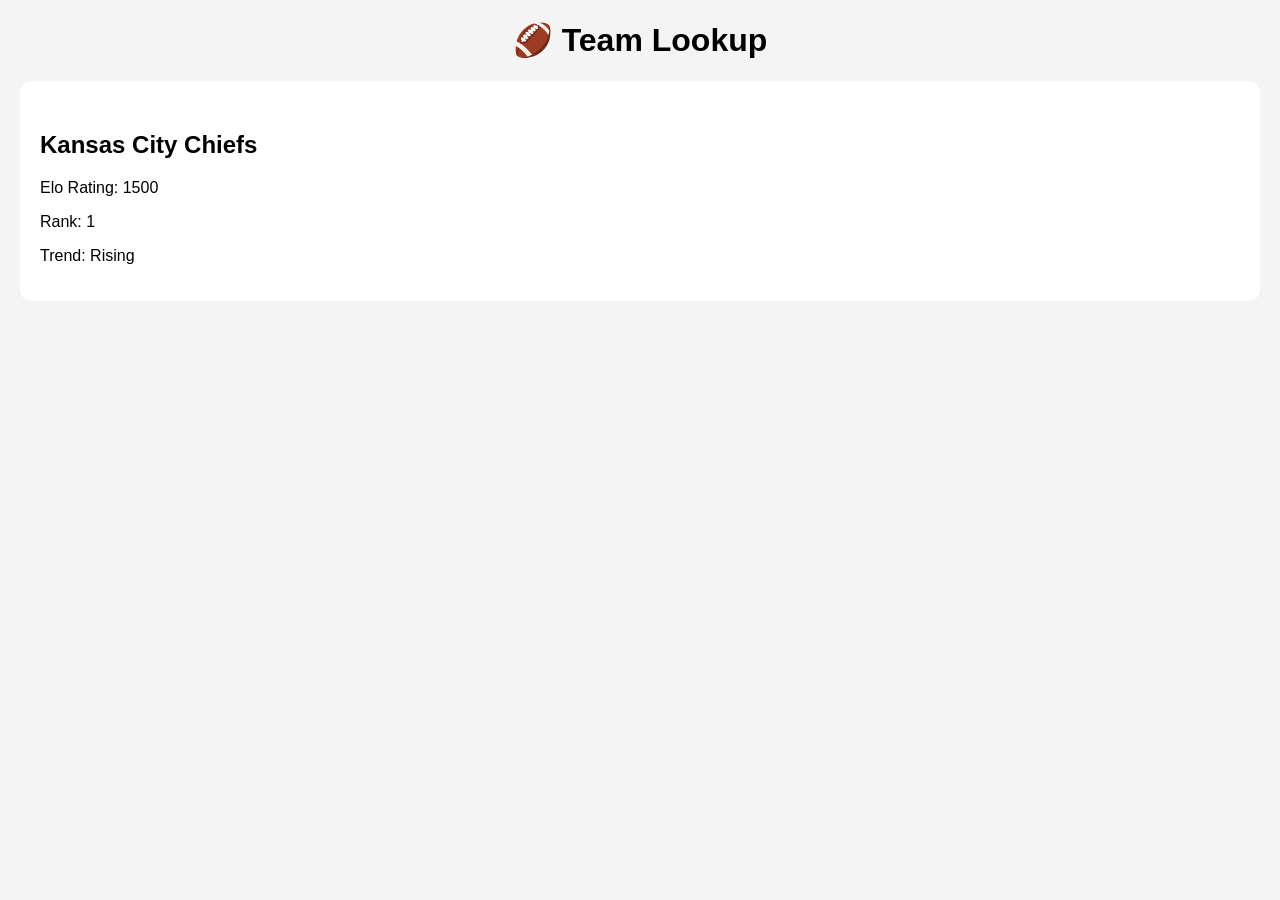
==== website/team.html @ 39f42893 "Create team.html" ====
<!DOCTYPE html>
<html>

<head>
    <title>Project Gridiron Team Lookup</title>
    <link rel="stylesheet" href="style.css">
</head>

<body>

<h1>🏈 Team Lookup</h1>

<div class="card">

<h2>Kansas City Chiefs</h2>

<p>Elo Rating: 1500</p>

<p>Rank: 1</p>

<p>Trend: Rising</p>

</div>

</body>

</html>
---- website/style.css ----
body {
    font-family: Arial, sans-serif;
    margin: 20px;
    background: #f4f4f4;
}

h1 {
    text-align: center;
}

h2 {
    margin-top: 30px;
}

.card {
    background: white;
    padding: 20px;
    margin: 15px 0;
    border-radius: 12px;
}
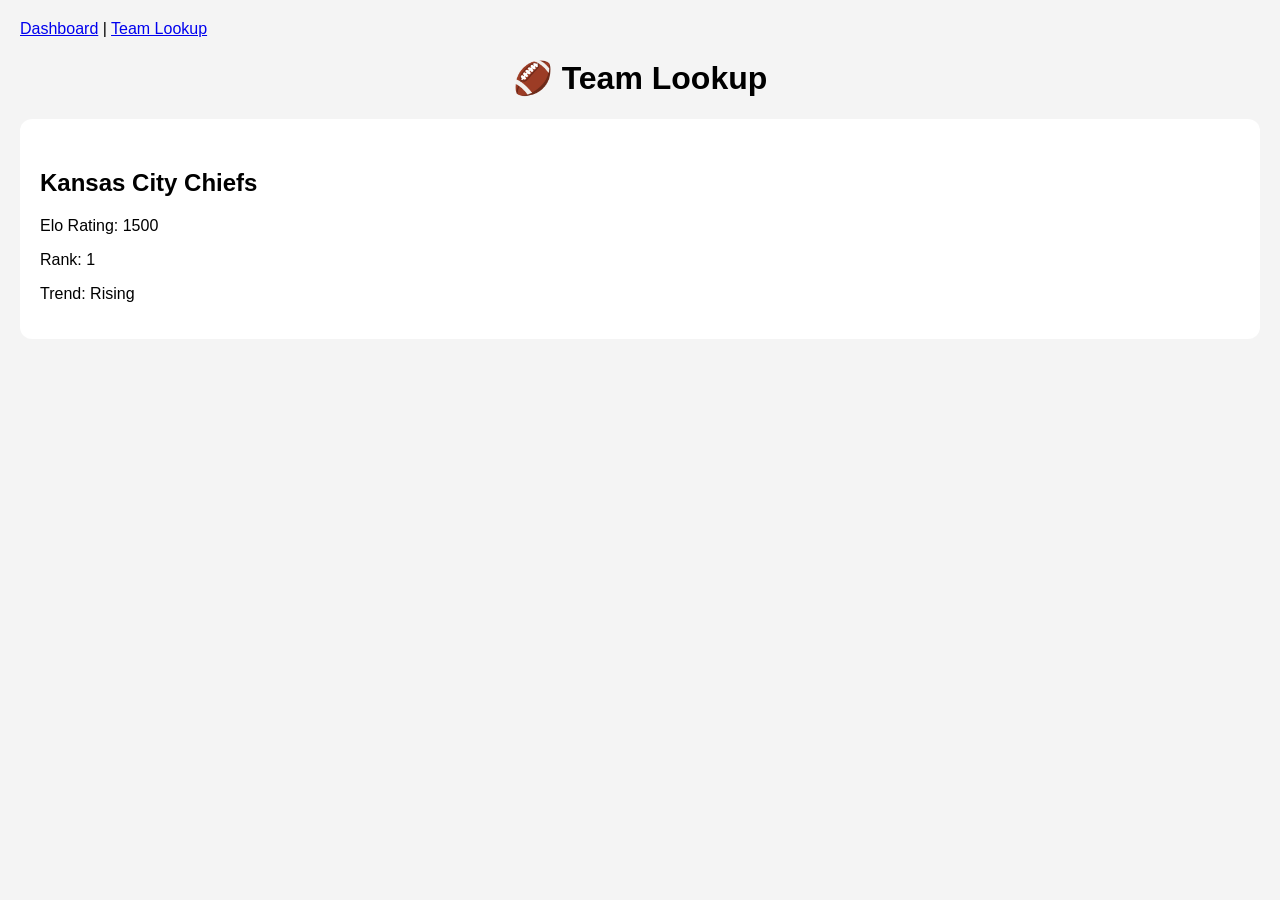
==== commit b13455e5: "Update team.html" ====
--- a/website/team.html
+++ b/website/team.html
@@ -7,6 +7,11 @@
 </head>
 
 <body>
+<nav>
+    <a href="index.html">Dashboard</a>
+    |
+    <a href="team.html">Team Lookup</a>
+</nav>
 
 <h1>🏈 Team Lookup</h1>
 
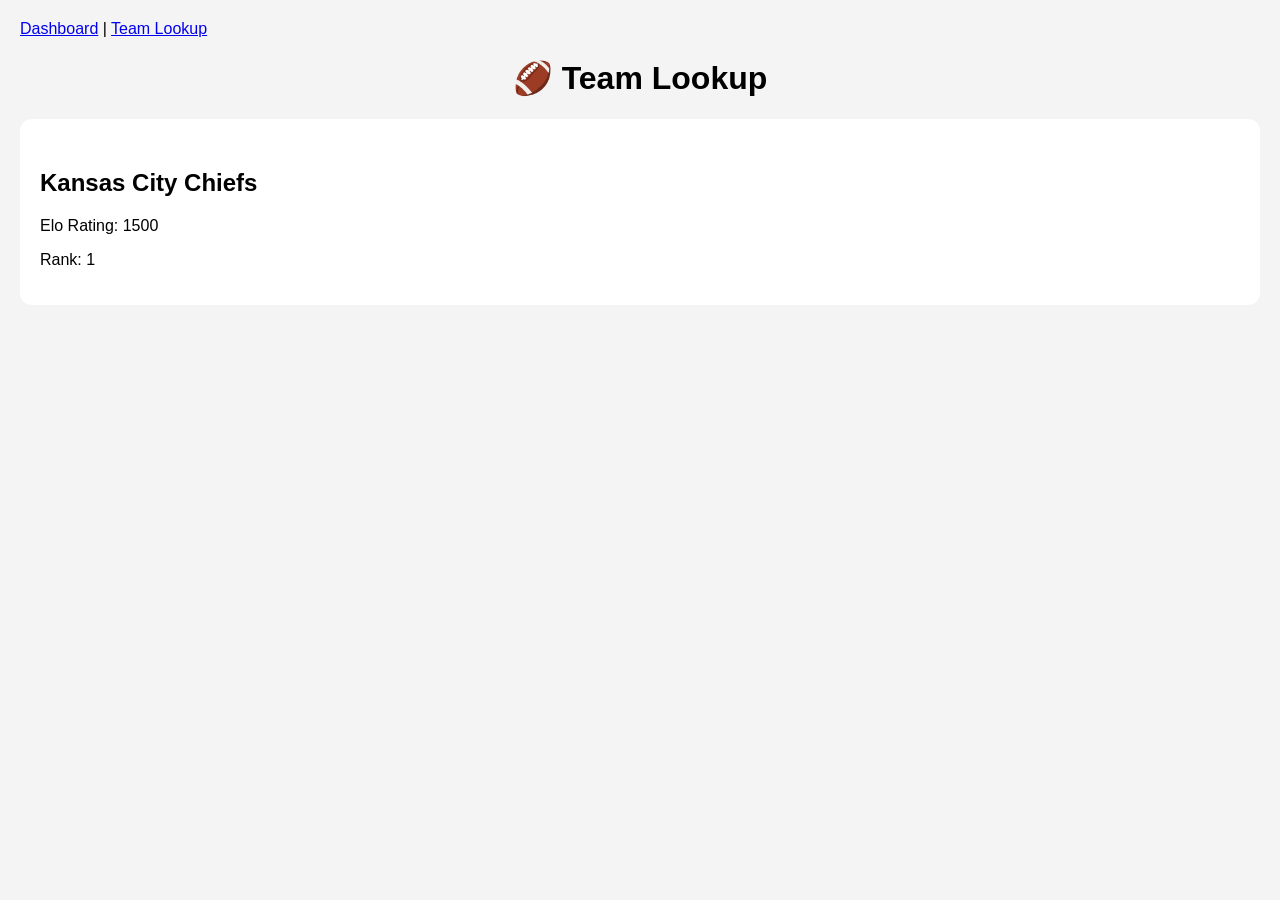
==== commit e19ff424: "Update team.html" ====
--- a/website/team.html
+++ b/website/team.html
@@ -17,13 +17,24 @@
 
 <div class="card">
 
-<h2>Kansas City Chiefs</h2>
+<div id="team-info"></div>
 
-<p>Elo Rating: 1500</p>
+<script src="teams.js"></script>
+<script>
 
-<p>Rank: 1</p>
+let team = teams[0];
 
-<p>Trend: Rising</p>
+document.getElementById("team-info").innerHTML = `
+
+<h2>${team.name}</h2>
+
+<p>Elo Rating: ${team.rating}</p>
+
+<p>Rank: ${team.rank}</p>
+
+`;
+
+</script>
 
 </div>
 
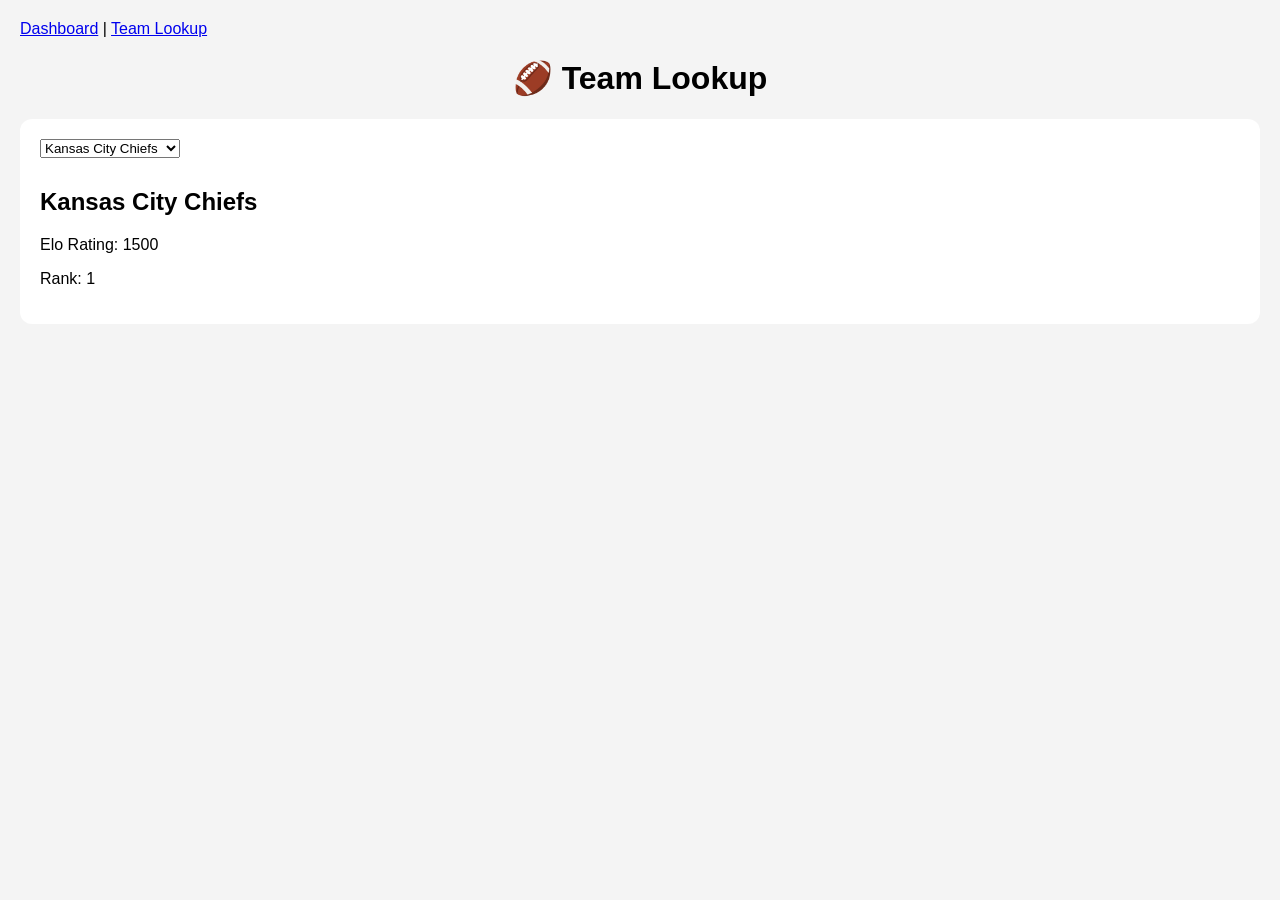
==== commit 4d6e5728: "Update team.html" ====
--- a/website/team.html
+++ b/website/team.html
@@ -16,6 +16,60 @@
 <h1>🏈 Team Lookup</h1>
 
 <div class="card">
+
+<select id="team-select"></select>
+
+<div id="team-info"></div>
+
+<script src="teams.js"></script>
+
+<script>
+
+const selector = document.getElementById("team-select");
+const info = document.getElementById("team-info");
+
+
+teams.forEach((team, index) => {
+
+    selector.innerHTML += `
+    <option value="${index}">
+        ${team.name}
+    </option>
+    `;
+
+});
+
+
+function showTeam(index){
+
+    let team = teams[index];
+
+    info.innerHTML = `
+
+    <h2>${team.name}</h2>
+
+    <p>Elo Rating: ${team.rating}</p>
+
+    <p>Rank: ${team.rank}</p>
+
+    `;
+
+}
+
+
+selector.addEventListener(
+    "change",
+    function(){
+        showTeam(this.value);
+    }
+);
+
+
+showTeam(0);
+
+</script>
+
+</div>
 
 <div id="team-info"></div>
 
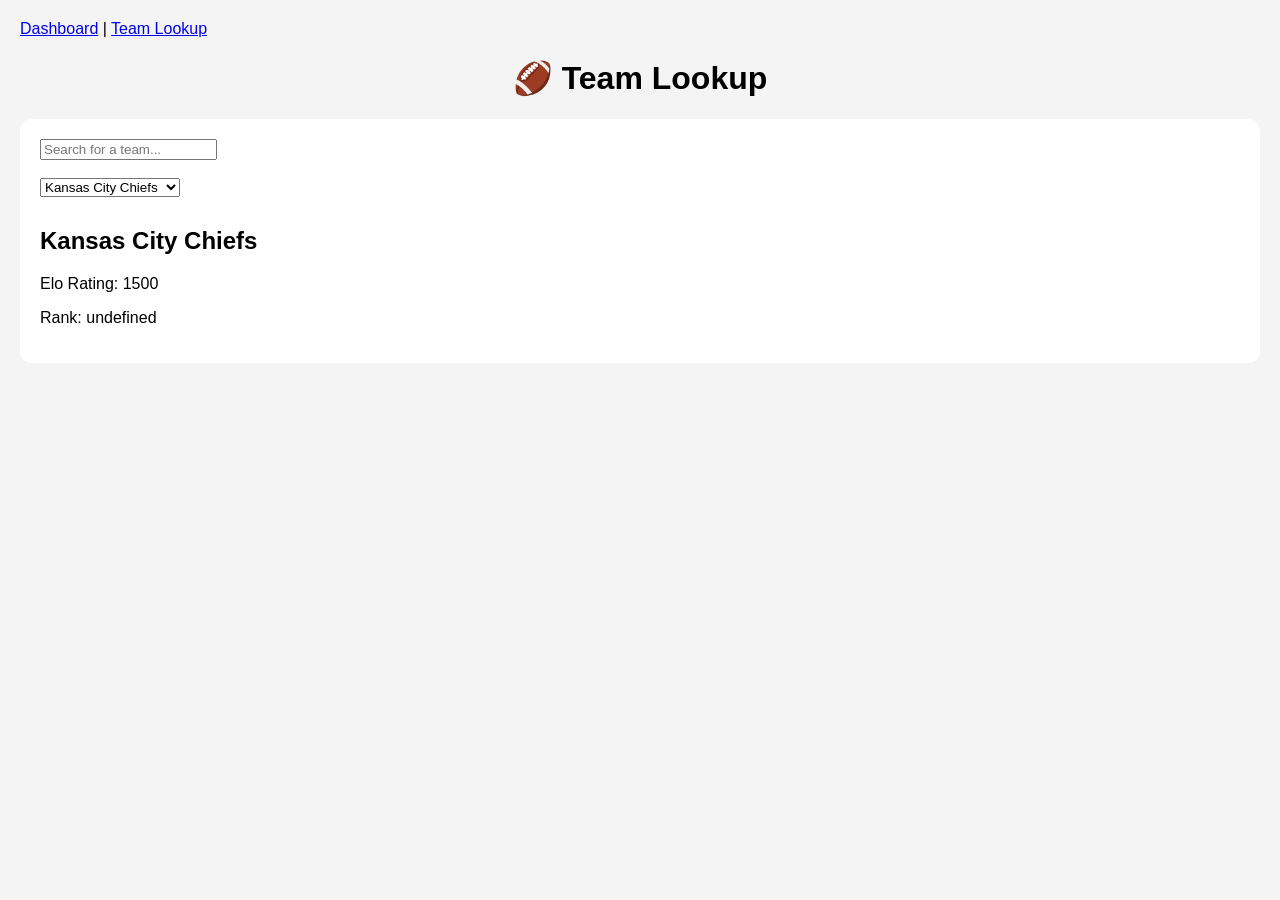
==== commit 94f137a0: "Update team.html" ====
--- a/website/team.html
+++ b/website/team.html
@@ -16,7 +16,13 @@
 <h1>🏈 Team Lookup</h1>
 
 <div class="card">
+<input
+    type="text"
+    id="team-search"
+    placeholder="Search for a team..."
+>
 
+<br><br>
 <select id="team-select"></select>
 
 <div id="team-info"></div>
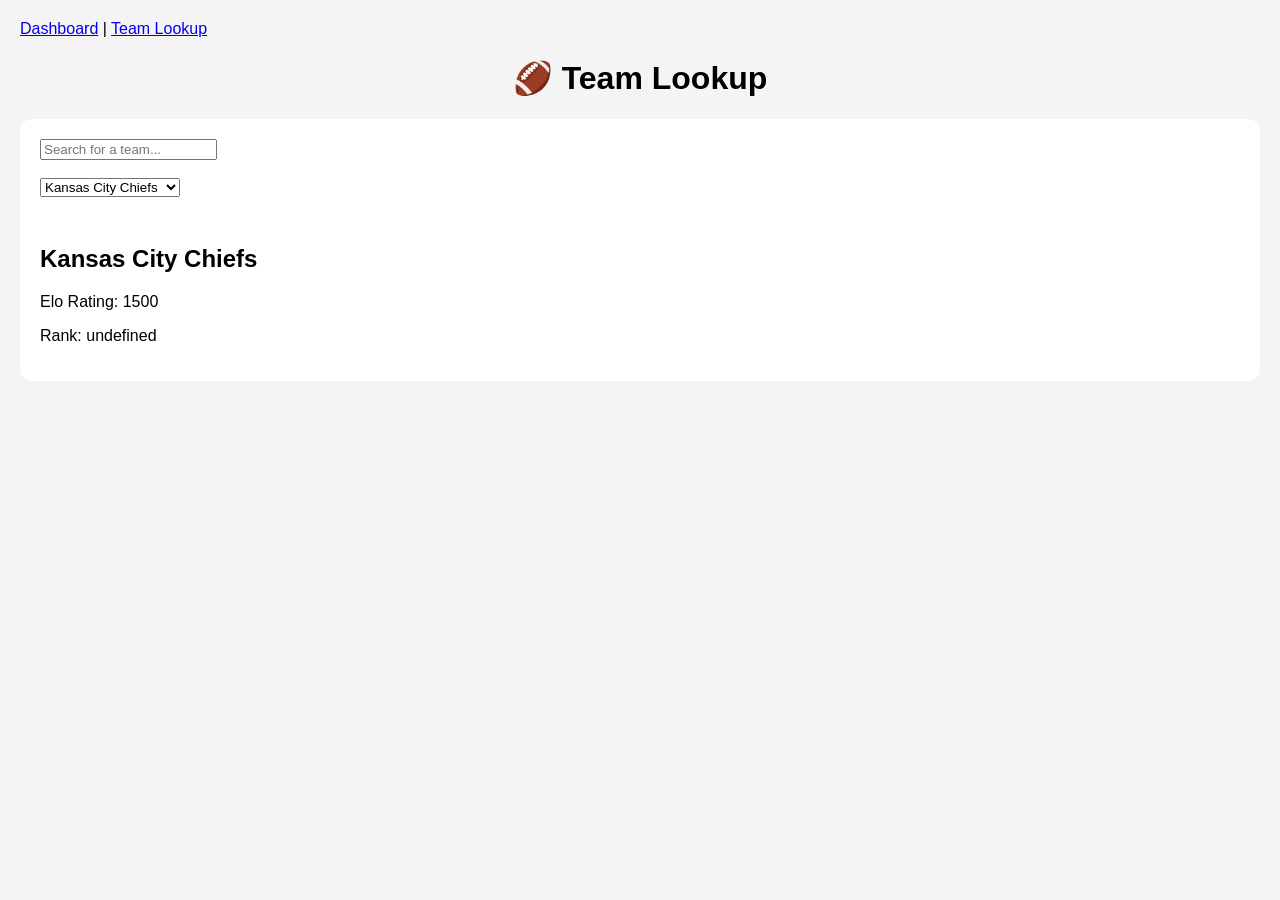
==== commit 7a7307d0: "Update team.html" ====
--- a/website/team.html
+++ b/website/team.html
@@ -7,6 +7,7 @@
 </head>
 
 <body>
+
 <nav>
     <a href="index.html">Dashboard</a>
     |
@@ -16,16 +17,22 @@
 <h1>🏈 Team Lookup</h1>
 
 <div class="card">
-<input
-    type="text"
-    id="team-search"
-    placeholder="Search for a team..."
->
 
-<br><br>
-<select id="team-select"></select>
+    <input
+        type="text"
+        id="team-search"
+        placeholder="Search for a team..."
+    >
 
-<div id="team-info"></div>
+    <br><br>
+
+    <select id="team-select"></select>
+
+    <br><br>
+
+    <div id="team-info"></div>
+
+</div>
 
 <script src="teams.js"></script>
 
@@ -33,71 +40,69 @@
 
 const selector = document.getElementById("team-select");
 const info = document.getElementById("team-info");
+const search = document.getElementById("team-search");
 
 
-teams.forEach((team, index) => {
+function populateSelector(filter = "") {
 
-    selector.innerHTML += `
-    <option value="${index}">
-        ${team.name}
-    </option>
+    selector.innerHTML = "";
+
+    teams.forEach((team, index) => {
+
+        if (team.name.toLowerCase().includes(filter.toLowerCase())) {
+
+            selector.innerHTML += `
+                <option value="${index}">
+                    ${team.name}
+                </option>
+            `;
+
+        }
+
+    });
+
+}
+
+
+function showTeam(index) {
+
+    const team = teams[index];
+
+    if (!team) return;
+
+    info.innerHTML = `
+        <h2>${team.name}</h2>
+
+        <p>Elo Rating: ${team.rating}</p>
+
+        <p>Rank: ${team.rank}</p>
     `;
+}
+
+
+selector.addEventListener("change", function () {
+    showTeam(this.value);
+});
+
+
+search.addEventListener("input", function () {
+
+    populateSelector(this.value);
+
+    if (selector.options.length > 0) {
+        showTeam(selector.value);
+    } else {
+        info.innerHTML = "<p>No teams found.</p>";
+    }
 
 });
 
 
-function showTeam(index){
-
-    let team = teams[index];
-
-    info.innerHTML = `
-
-    <h2>${team.name}</h2>
-
-    <p>Elo Rating: ${team.rating}</p>
-
-    <p>Rank: ${team.rank}</p>
-
-    `;
-
-}
-
-
-selector.addEventListener(
-    "change",
-    function(){
-        showTeam(this.value);
-    }
-);
-
-
+populateSelector();
 showTeam(0);
 
 </script>
 
-</div>
-
-<div id="team-info"></div>
-
-<script src="teams.js"></script>
-<script>
-
-let team = teams[0];
-
-document.getElementById("team-info").innerHTML = `
-
-<h2>${team.name}</h2>
-
-<p>Elo Rating: ${team.rating}</p>
-
-<p>Rank: ${team.rank}</p>
-
-`;
-
-</script>
-
-</div>
-
 </body>
 
 </html>
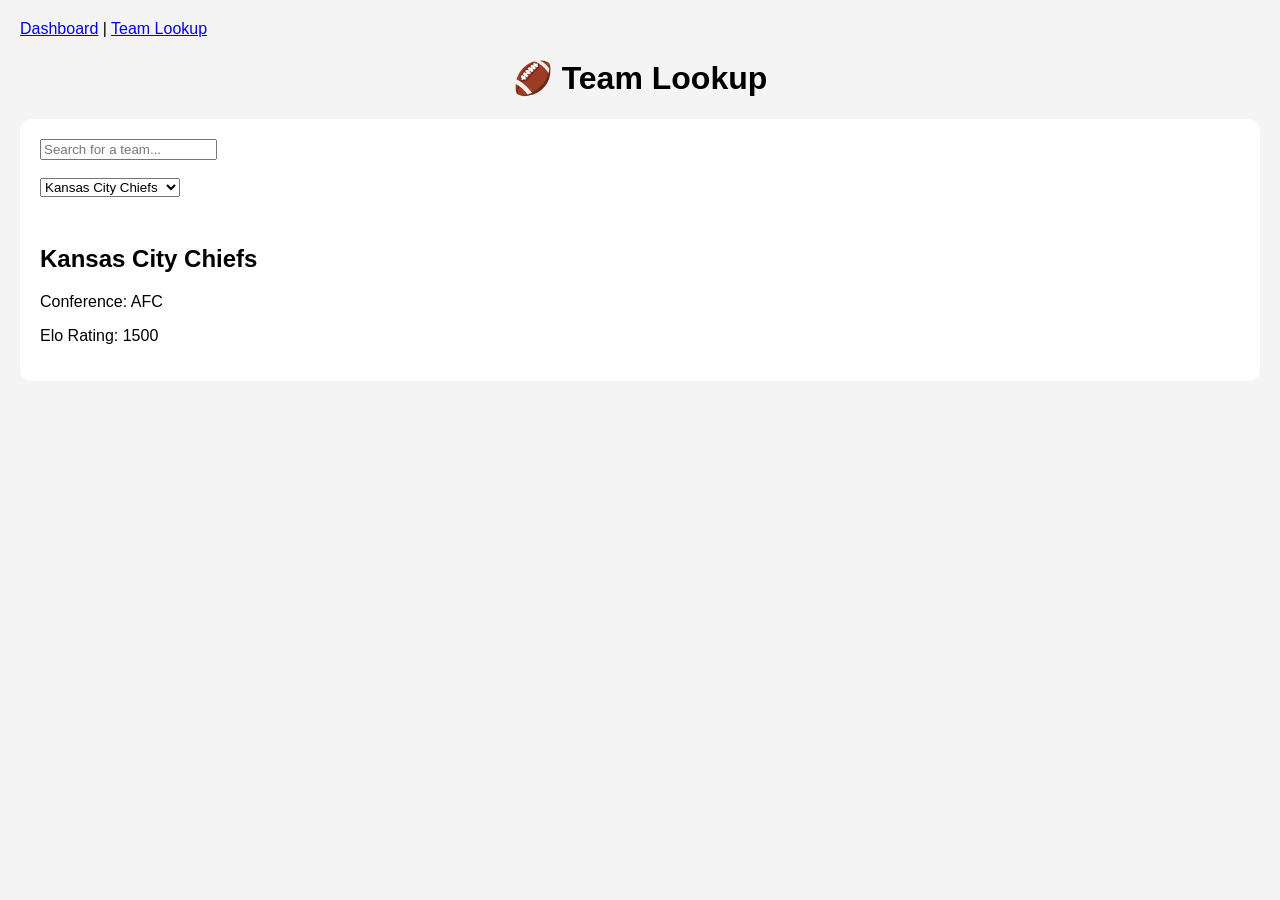
==== commit 5698c479: "Update team.html" ====
--- a/website/team.html
+++ b/website/team.html
@@ -73,9 +73,9 @@
     info.innerHTML = `
         <h2>${team.name}</h2>
 
+        <p>Conference: ${team.conference}</p>
+
         <p>Elo Rating: ${team.rating}</p>
-
-        <p>Rank: ${team.rank}</p>
     `;
 }
 
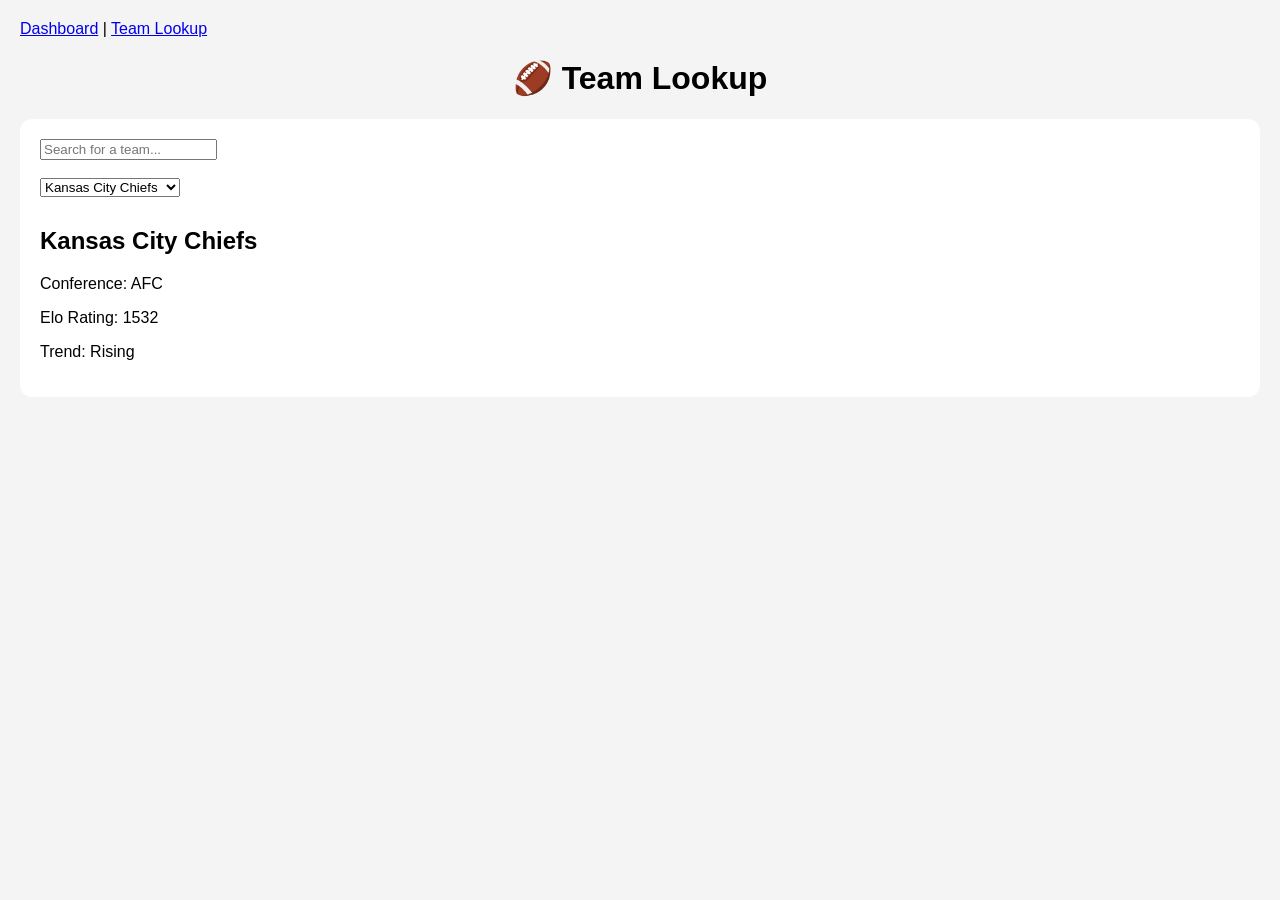
==== commit 8f237271: "Update team.html" ====
--- a/website/team.html
+++ b/website/team.html
@@ -18,21 +18,20 @@
 
 <div class="card">
 
-    <input
-        type="text"
-        id="team-search"
-        placeholder="Search for a team..."
-    >
+<input
+    type="text"
+    id="team-search"
+    placeholder="Search for a team..."
+>
 
-    <br><br>
+<br><br>
 
-    <select id="team-select"></select>
+<select id="team-select"></select>
 
-    <br><br>
-
-    <div id="team-info"></div>
+<div id="team-info"></div>
 
 </div>
+
 
 <script src="teams.js"></script>
 
@@ -68,20 +67,30 @@
 
     const team = teams[index];
 
-    if (!team) return;
+    if (!team) {
+        info.innerHTML = "<p>No team selected.</p>";
+        return;
+    }
 
     info.innerHTML = `
+
         <h2>${team.name}</h2>
 
         <p>Conference: ${team.conference}</p>
 
         <p>Elo Rating: ${team.rating}</p>
+
+        <p>Trend: ${team.trend}</p>
+
     `;
+
 }
 
 
 selector.addEventListener("change", function () {
+
     showTeam(this.value);
+
 });
 
 
@@ -90,19 +99,25 @@
     populateSelector(this.value);
 
     if (selector.options.length > 0) {
+
         showTeam(selector.value);
+
     } else {
+
         info.innerHTML = "<p>No teams found.</p>";
+
     }
 
 });
 
 
 populateSelector();
+
 showTeam(0);
 
 </script>
 
+
 </body>
 
 </html>
